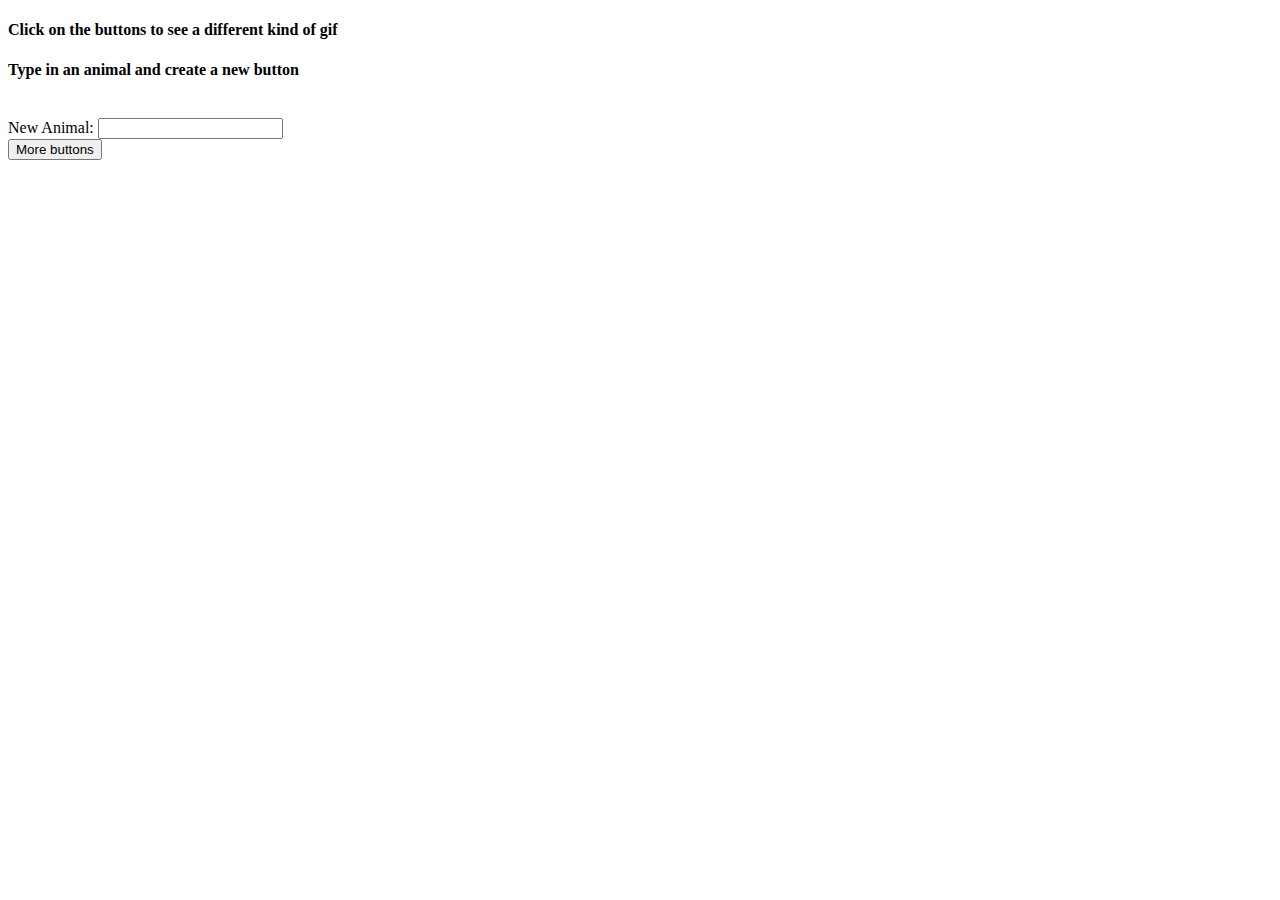
==== index.html @ 5932c316 "asdf" ====
<!DOCTYPE html>
<html lang="en">
<head>
    <meta charset="UTF-8">
    <meta name="viewport" content="width=device-width, initial-scale=1.0">
    <meta http-equiv="X-UA-Compatible" content="ie=edge">
    <title>Document</title>
    <link rel="stylesheet" type="text/css" href="assets/style.css">
</head>

<style> 


    button { 

        background-color: teal;
        color: white;



    }

    




</style>


<body>



    <div class="container">
        <div class="row">
            <div class="col-lg-12">


                <div class="buttonGallery"></div>

                
                <h4>Click on the buttons to see a different kind of gif </h4>
                <h4>Type in an animal and create a new button</h4>

            
              
                <form id="btnGeneratingForm">
                    <br>
                    <label for="input">New Animal: </label>
                    <input type="text" id="user-input">
                    <br>
                    <input type="submit" id="anotherButton" value="More buttons">
                </form>
            </div>
        </div>
    </div>
    <div class="row">
        <div class="col-lg-12">
            <div id="gif-Gallery"></div>
        </div>
    </div>


    <script
    src="https://code.jquery.com/jquery-3.3.1.js"
    integrity="sha256-2Kok7MbOyxpgUVvAk/HJ2jigOSYS2auK4Pfzbm7uH60="
    crossorigin="anonymous">
    
    </script>

   <script src="assets/code4.js"></script>



</body>
</html>
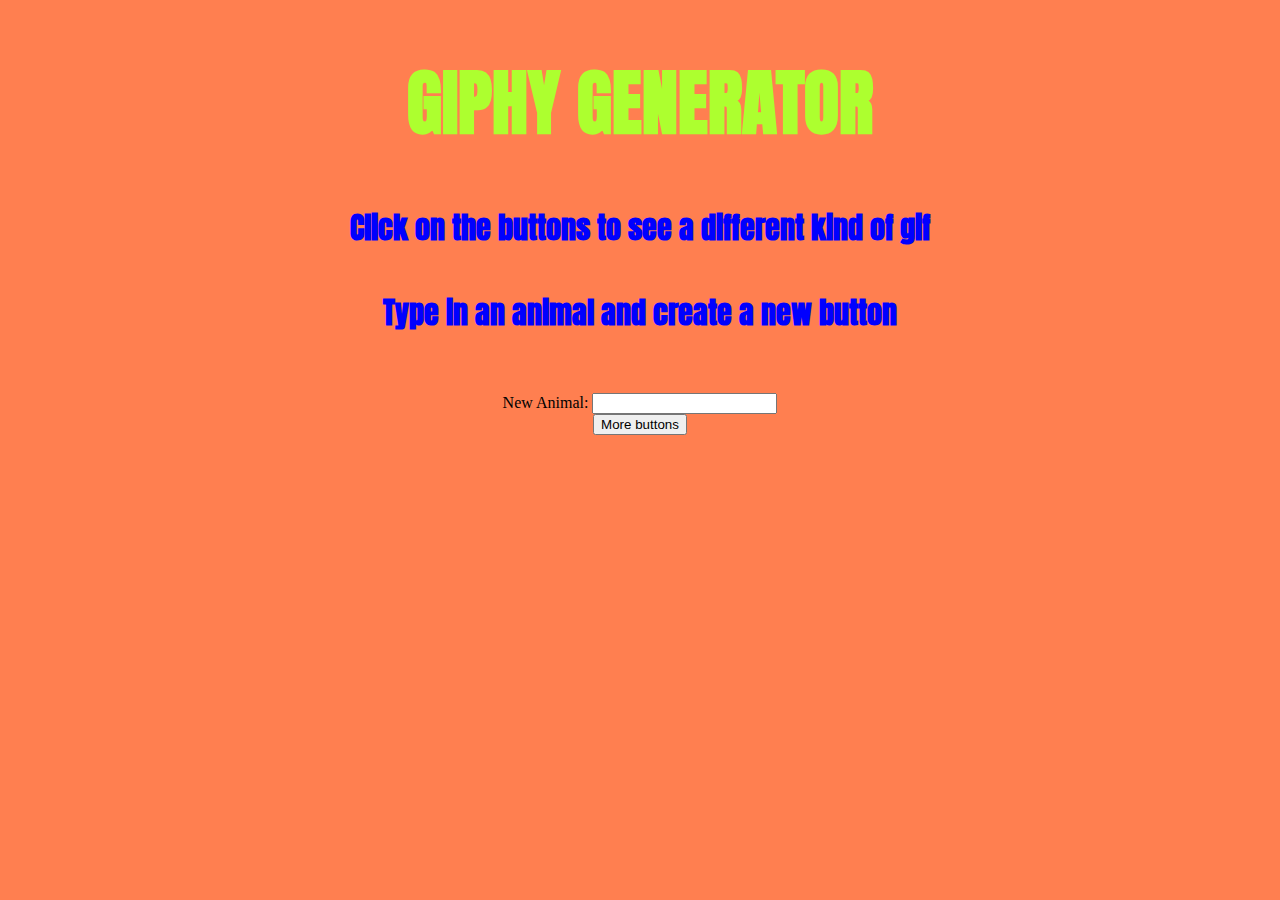
==== commit 3a7dc357: "added some styling, but needs more" ====
--- a/index.html
+++ b/index.html
@@ -5,46 +5,19 @@
     <meta name="viewport" content="width=device-width, initial-scale=1.0">
     <meta http-equiv="X-UA-Compatible" content="ie=edge">
     <title>Document</title>
+    <link href="https://fonts.googleapis.com/css?family=Anton" rel="stylesheet">
     <link rel="stylesheet" type="text/css" href="assets/style.css">
+
 </head>
-
-<style> 
-
-
-    button { 
-
-        background-color: teal;
-        color: white;
-
-
-
-    }
-
-    
-
-
-
-
-</style>
-
-
 <body>
-
-
-
-    <div class="container">
+    <div class="container" id="center">
         <div class="row">
             <div class="col-lg-12">
-
-
-                <div class="buttonGallery"></div>
-
-                
+            
+                <h1> GIPHY GENERATOR</h1>
                 <h4>Click on the buttons to see a different kind of gif </h4>
                 <h4>Type in an animal and create a new button</h4>
-
-            
-              
+                <div class="buttonGallery"></div>
                 <form id="btnGeneratingForm">
                     <br>
                     <label for="input">New Animal: </label>
@@ -60,18 +33,11 @@
             <div id="gif-Gallery"></div>
         </div>
     </div>
-
-
     <script
     src="https://code.jquery.com/jquery-3.3.1.js"
     integrity="sha256-2Kok7MbOyxpgUVvAk/HJ2jigOSYS2auK4Pfzbm7uH60="
-    crossorigin="anonymous">
-    
+    crossorigin="anonymous"> 
     </script>
-
-   <script src="assets/code4.js"></script>
-
-
-
+    <script src="assets/code4.js"></script>
 </body>
 </html>--- a/assets/style.css
+++ b/assets/style.css
@@ -0,0 +1,24 @@
+button { 
+    background-color: teal;
+    color: white;
+}
+
+h1 { font-family: 'Anton', sans-serif;
+     font-size: 72px;
+     color: greenyellow;
+} 
+
+body {background-color: coral;}
+
+#center { 
+    margin-left: auto;
+    margin-right: auto;
+    width: 50em;
+    text-align: center;
+}
+
+
+h4 { font-family: 'Anton', sans-serif;
+    font-size: 30px;
+    color: blue;
+} 
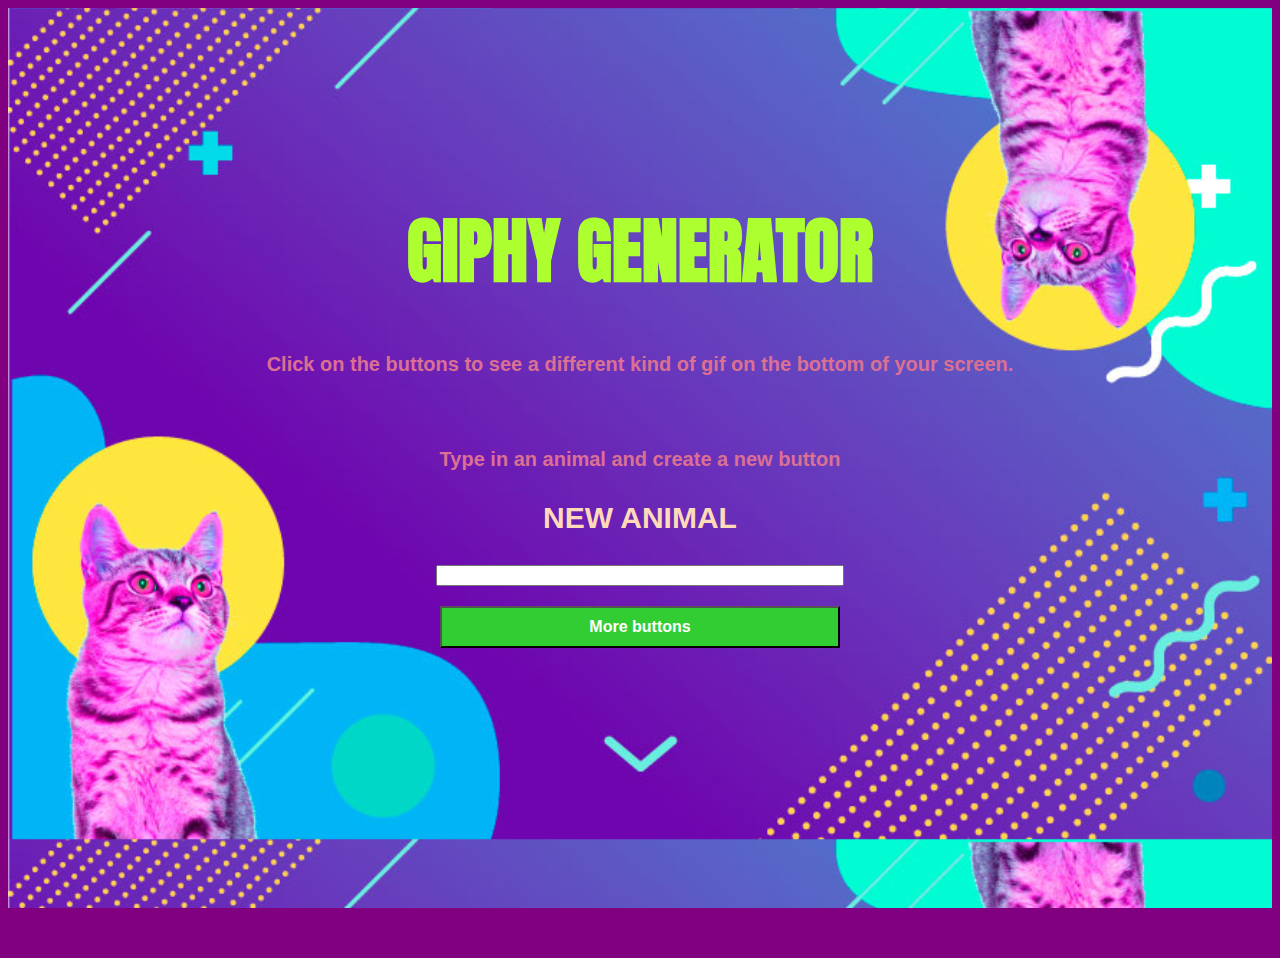
==== commit f35db3d9: "more style" ====
--- a/index.html
+++ b/index.html
@@ -10,27 +10,36 @@
 
 </head>
 <body>
-    <div class="container" id="center">
-        <div class="row">
-            <div class="col-lg-12">
-            
-                <h1> GIPHY GENERATOR</h1>
-                <h4>Click on the buttons to see a different kind of gif </h4>
-                <h4>Type in an animal and create a new button</h4>
-                <div class="buttonGallery"></div>
-                <form id="btnGeneratingForm">
-                    <br>
-                    <label for="input">New Animal: </label>
-                    <input type="text" id="user-input">
-                    <br>
-                    <input type="submit" id="anotherButton" value="More buttons">
-                </form>
-            </div>
-        </div>
+    <div class="container">
+
+            <div class="jumbotron jumbotron-fluid">
+                    <div class="row" id ="center">
+                            <div class="col-lg-12">
+    
+                                <h1> GIPHY GENERATOR</h1>
+                                <h4>Click on the buttons to see a different kind of gif on the bottom of your screen.</h4>
+                                
+                                <div class="buttonGallery"></div>
+                                <form id="btnGeneratingForm">
+                                    <br>
+
+                                    <h4>Type in an animal and create a new button</h4>
+                                    <h3>NEW ANIMAL</h4>
+                                    <input type="text" id="user-input">
+                                    <br>
+                                    <input type="submit" id="anotherButton" value="More buttons">
+                                </form>
+                            </div>
+                        </div>
+           </div>
+        
     </div>
     <div class="row">
         <div class="col-lg-12">
+            
             <div id="gif-Gallery"></div>
+
+           
         </div>
     </div>
     <script
--- a/assets/style.css
+++ b/assets/style.css
@@ -8,17 +8,72 @@
      color: greenyellow;
 } 
 
-body {background-color: coral;}
+body {
+    background-color: purple;
+}
 
 #center { 
     margin-left: auto;
     margin-right: auto;
     width: 50em;
     text-align: center;
+    padding-top: 140px;
 }
 
 
-h4 { font-family: 'Anton', sans-serif;
+h4 { font-family: Arial, Helvetica, sans-serif;
+    font-size: 20px;
+    color: palevioletred;
+} 
+
+h3 { font-family: Arial, Helvetica, sans-serif;
     font-size: 30px;
-    color: blue;
+    color: peachpuff;
 } 
+
+
+
+
+.jumbotron { 
+
+    background-image: url(../assets/kitty4.jpg);
+    background-size: 100%;
+    height: 900px;
+}
+
+.GalleryAdd { 
+
+    background-color: orange;
+    margin: 10px;
+    padding: 8px;
+    font-weight: bold;
+    font-size: 14px;
+}
+
+#anotherButton {
+
+    padding: 10px;
+    background-color: limegreen;
+    margin: 20px;
+    width: 400px;
+    font-weight: bold;
+    font-size: 16px;
+    color: white;
+
+}
+
+#user-input { 
+
+    width: 400px;
+}
+
+#gif-Gallery { 
+
+    margin-top: 50px; 
+    margin-left: auto;
+    margin-right: auto;
+    text-align: center;
+}
+
+
+
